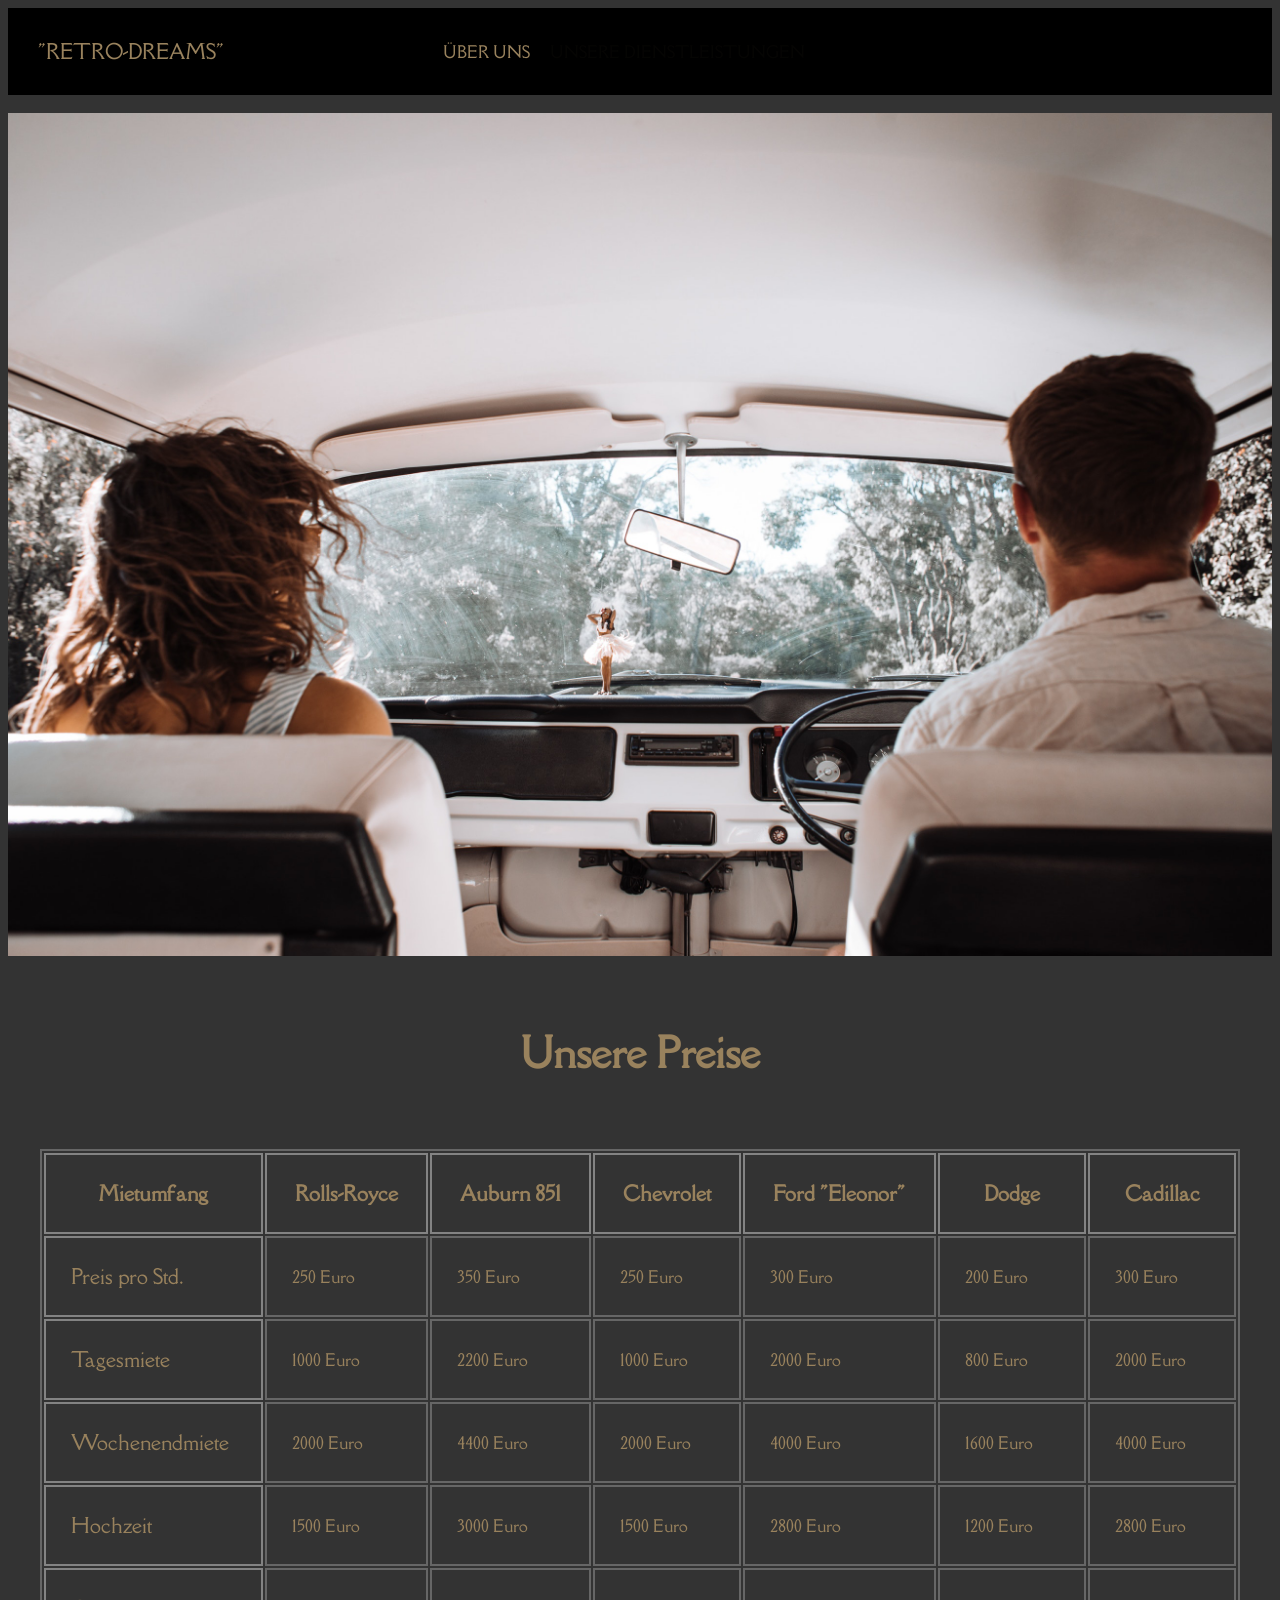
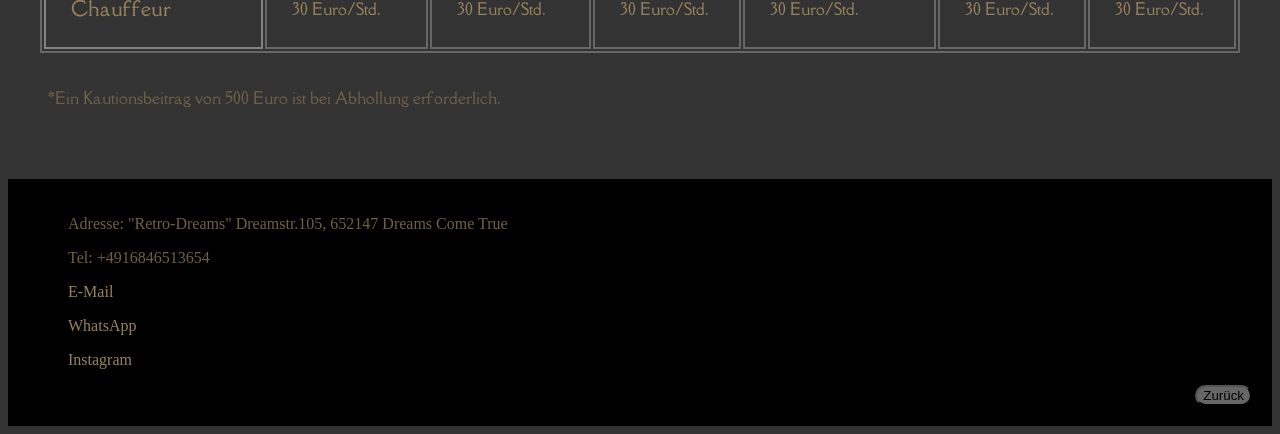
==== preise.html @ 6f09004b "Retro" ====
<!DOCTYPE html>
<html lang="de">
<head>
    <meta charset="UTF-8">
    <meta http-equiv="X-UA-Compatible" content="IE=edge">
    <meta name="viewport" content="width=device-width, initial-scale=1.0">
    <title>Retro-Dreams</title>
    <link rel="stylesheet" href="styles.css">
    <link rel="icon" href="favicon.ico">
    <link rel="preconnect" href="https://fonts.googleapis.com">
    <link rel="preconnect" href="https://fonts.gstatic.com" crossorigin>
    <link href="https://fonts.googleapis.com/css2?family=Della+Respira&display=swap" rel="stylesheet">
</head>
<body class="torso">
    <!-- menü -->
    <nav class="nav">
        <a class="item first color" href="#">"Retro-Dreams"</a>
        <a class="item color" href="index.html #wir">Über Uns</a>
        <a class="item color" href="index.html #angebote">Unsere Dienstleistungen</a>
        <a class="item color" href="#preis">Unsere Preise</a>
        <a class="item color" href="index.html #bewertungen">Bewertungen</a>
        <a class="item color" href="#kontakte">Kontakte</a>
    </nav>
    <br>
    <!-- foto -->
    <div class="about">
        <img class="paar" src="foto.jpg" alt="paar">
    </div>
<br>
<br>
<!-- preise -->
<section id="preis">
<div class="heading">
    <h1>Unsere Preise</h1>
</div>
<br>
<br>
<div class="tabelle">
    <table>
        <tr>
            <th>Mietumfang</th>
            <th>Rolls-Royce</th>
            <th>Auburn 851</th>
            <th>Chevrolet</th>
            <th>Ford "Eleonor"</th>
            <th>Dodge</th>
            <th>Cadillac</th>
        </tr>
        <tr>
            <td class="std">Preis pro Std.</td>
            <td>250 Euro</td>
            <td>350 Euro</td>
            <td>250 Euro</td>
            <td>300 Euro</td>
            <td>200 Euro</td>
            <td>300 Euro</td>
        </tr>
        <tr>
            <td class="std">Tagesmiete</td>
            <td>1000 Euro</td>
            <td>2200 Euro</td>
            <td>1000 Euro</td>
            <td>2000 Euro</td>
            <td>800 Euro</td>
            <td>2000 Euro</td>
        </tr>
        <tr>
            <td class="std">Wochenendmiete</td>
            <td>2000 Euro</td>
            <td>4400 Euro</td>
            <td>2000 Euro</td>
            <td>4000 Euro</td>
            <td>1600 Euro</td>
            <td>4000 Euro</td>
        </tr>
        <tr>
            <td class="std">Hochzeit</td>
            <td>1500 Euro</td>
            <td>3000 Euro</td>
            <td>1500 Euro</td>
            <td>2800 Euro</td>
            <td>1200 Euro</td>
            <td>2800 Euro</td>
        </tr>
        <tr>
            <td class="std">Chauffeur</td>
            <td>30 Euro/Std.</td>
            <td>30 Euro/Std.</td>
            <td>30 Euro/Std.</td>
            <td>30 Euro/Std.</td>
            <td>30 Euro/Std.</td>
            <td>30 Euro/Std.</td>
        </tr>
    </table>
</div>
    <br>
    <p class="schrift">*Ein Kautionsbeitrag von 500 Euro ist bei Abhollung erforderlich.</p>
</section>
<br>
<br>
<br>
<!-- kontakte -->
<section id="kontakte">
<div class="kontakt">
    <p>Adresse: "Retro-Dreams" Dreamstr.105, 652147 Dreams Come True</p>
    <p>Tel: +4916846513654</p>
    <p><a class="deko" href="mailto:DAYWALKER270581@gmx.de">E-Mail</a></p>
    <p><a class="deko" href="https://wa.me/+4916846513654">WhatsApp</a></p>
    <p><a class="deko" href="https://www.instagram.com/vampirenoob/">Instagram</a></p>
    <div class="btn">
        <a href="index.html">
            <button class="btn1">Zurück</button>
        </a>
    </div>
</div>
</section>
<script src="https://cdnjs.cloudflare.com/ajax/libs/gsap/3.11.3/gsap.min.js"></script>
<script src="script.js"></script>
</body>
</html>
---- styles.css ----
.torso{
    background-color: #333333;
}
.nav{
    display: flex;
    justify-content: flex-end;
    background-color: #000000;
    padding: 20px;
}
.item{
    color: #99825d;
    padding: 10px;
    text-transform: uppercase;
    text-decoration: none;
    font-family: 'Della Respira', sans-serif;
}
.first{
    margin-right: auto;
    font-size: 20px;
}
#video{
    width: 100%;
}
.heading{
    display: flex;
    justify-content: center;
}
hr{
    border-color: #99825d;
    width: 75%;
    margin-left: 200px;
}
:hover.color{
    color: #99825d;
}
.features{
    display: flex;
    max-width: 1500px;
    justify-content: space-evenly;
    margin: 0 auto;
    flex-wrap: wrap;
}
.plan{
    box-shadow: 0 4px 12px rgba(0, 0, 0, 0.2), 0 16px 20px rgba(246, 244, 244, 0.2);
    border-radius: 50px;
    display: flex;
    flex-direction: column;
    background-color: #a0a0a0;
    margin: 20px;
    padding: 30px;
    flex:1;
}
h1{
    color: #99825d;
    font-family: 'Della Respira', sans-serif;
    font-size: 40px;
}
h3, img, a{
    align-self: center;
}
h3{
    color: #99825d;
    font-family: 'Della Respira', sans-serif;
    font-size: 30px;
}
h4{
    text-align: center;
    color: #99825d;
    font-family: 'Della Respira', sans-serif;
    font-size: 20px;
}
.list{
    background-color: #666666;
    color: #b59c75;
    font-family: 'Della Respira', sans-serif;
    padding: 10px;
    border-radius: 50px;
    list-style-type: none;
    width: 60%;
    align-self: center;
}
.text{
    display: flex;
    justify-content: center;
}
.cta{
    background-color: #99825d;
    font-size: 30px;
    color: #ffffd2;
    border-radius: 10px;
    align-self: center;
    cursor: grab;
}
:hover.cta{
    background-color: #333333;
}
.price{
    color: #52616b;
    font-family: 'Della Respira', sans-serif;
    font-size: 30px;
    font-weight: bolder;
    align-self: center;
}

.about{
    display: flex;
}
.paar{
    flex: 1;
    width: 100%;
}
table, th, td{
    border:#666666 2px solid;
}
table{
    width: 95%;
}
th, td{
    color: #99825d;
    font-family: 'Della Respira', sans-serif;
    padding: 25px;
}
th, .std{
    border-color: #838383;
    font-size: 20px;
}
.tabelle{
    display: flex;
    justify-content: center;
}
p{
    color: #716045;
    margin-left: 40px;
}
.schrift{
    color: #716045;
    font-family: 'Della Respira', sans-serif;
}
.kontakt{
    background-color: #000000;
    padding: 20px;
}
.deko{
    text-decoration: none;
    color: #99825d;
}
:hover.deko{
    color: #666666;
}
.btn{
    display: flex;
    justify-content: end;
}
.btn1{
    background-color: #666666;
    border-radius: 20px;
}
:hover.btn1{
    background-color: #838383;
}
.creat{
    display: flex;
    justify-content: center;
    color: #666666;
}
.sice{
    font-size: 10px;
}
.bew{
    display: flex;
    max-width: 1500px;
    justify-content: space-evenly;
    margin: 0 auto;
    flex-wrap: wrap;
}
.bewer{
    box-shadow: 0 4px 12px rgba(0, 0, 0, 0.2), 0 16px 20px rgba(246, 244, 244, 0.2);
    border-radius: 50px;
    display: flex;
    flex-direction: column;
    background-color: #717070;
    margin: 20px;
    padding: 30px;
    flex:1;
}
.bewertung{
    background-color: #666666;
    color: #b59c75;
    padding: 20px;
    border-radius: 50px;
    list-style-type: none;
    width: 60%;
    align-self: center;
}

/* mobile */
@media all and (max-width: 900px){
    .torso{
        background-color: #323232;
    }
    .bew{
        display: flex;
        flex-direction: column;
    }
    .vid{
        width: 500px;
    }
    .about{
        width: 550px;
    }
    hr{
        margin-left: 100px;
    }
    th, td, .std{
        font-size: 15px;
        padding: 15px;
    }
    .paar{
        width: 800px;
    }
}

@media all and (max-width: 800px){
    .nav{
        display: flex;
        justify-content: center;
        font-size: 8px;
    }
    .torso{
        background-color:  #323232;
    }
    .bew{
        display: flex;
        flex-direction: column;
    }
    .vid{
        width: 500px;
    }
    .about{
        width: 550px;
    }
    hr{
        margin-left: 100px;
    }
    th, td, .std{
        font-size: 15px;
        padding: 12px;
    }
    .paar{
        width: 750px;
    }
}

@media all and (max-width: 500px){
    .nav{
        display: flex;
        justify-content: center;
        font-size: 6px;
    }
    .first{
        font-size: 10px;
    }
    .hr{
        margin-left: 50px;
    }
    .herz{
        font-size: 20px;
    }
    .mobiletext{
        font-size: 15px;
    }
    .herz1{
        font-size: 15px;
        margin-left: 25px;
    }
    .features{
        width: 400px;
        display: flex;
        justify-content: center;
    }
    .img{
        width: 300px;
    }
    .imgh{
        height: 225px;
    }
    .list{
        width: 250px;
        padding: 20px;
    }
    .torso{
        background-color:  #323232;
    }
    .bew{
        display: flex;
        flex-direction: column;
    }
    .vid{
        width: 200px;
    }
    .about{
        width: 100%;
    }
    hr{
        margin-left: 100px;
    }
    th, td, .std{
        font-size: 7px;
        padding: 7px;
    }
    .paar{
        width: 100px;
    }
}

@media all and (max-width: 400px){
    .nav{
        display: flex;
        justify-content: center;
        font-size: 5px;
        padding: 5px;
    }
    .first{
        font-size: 7px;
    }
    .hr{
        margin-left: 50px;
    }
    .herz{
        font-size: 20px;
    }
    .mobiletext{
        font-size: 15px;
    }
    .herz1{
        font-size: 15px;
        margin-left: 25px;
    }
    .features{
        width: 400px;
        display: flex;
        justify-content: center;
    }
    .img{
        width: 300px;
    }
    .imgh{
        height: 225px;
    }
    .list{
        width: 250px;
        padding: 20px;
    }
    .torso{
        background-color:  #323232;
    }
    .bew{
        display: flex;
        flex-direction: column;
    }
    .vid{
        width: 200px;
    }
    .about{
        width: 100%;
    }
    hr{
        margin-left: 100px;
    }
    th, td, .std{
        font-size: 6px;
        padding: 6px;
    }
    .paar{
        width: 100px;
    }
}
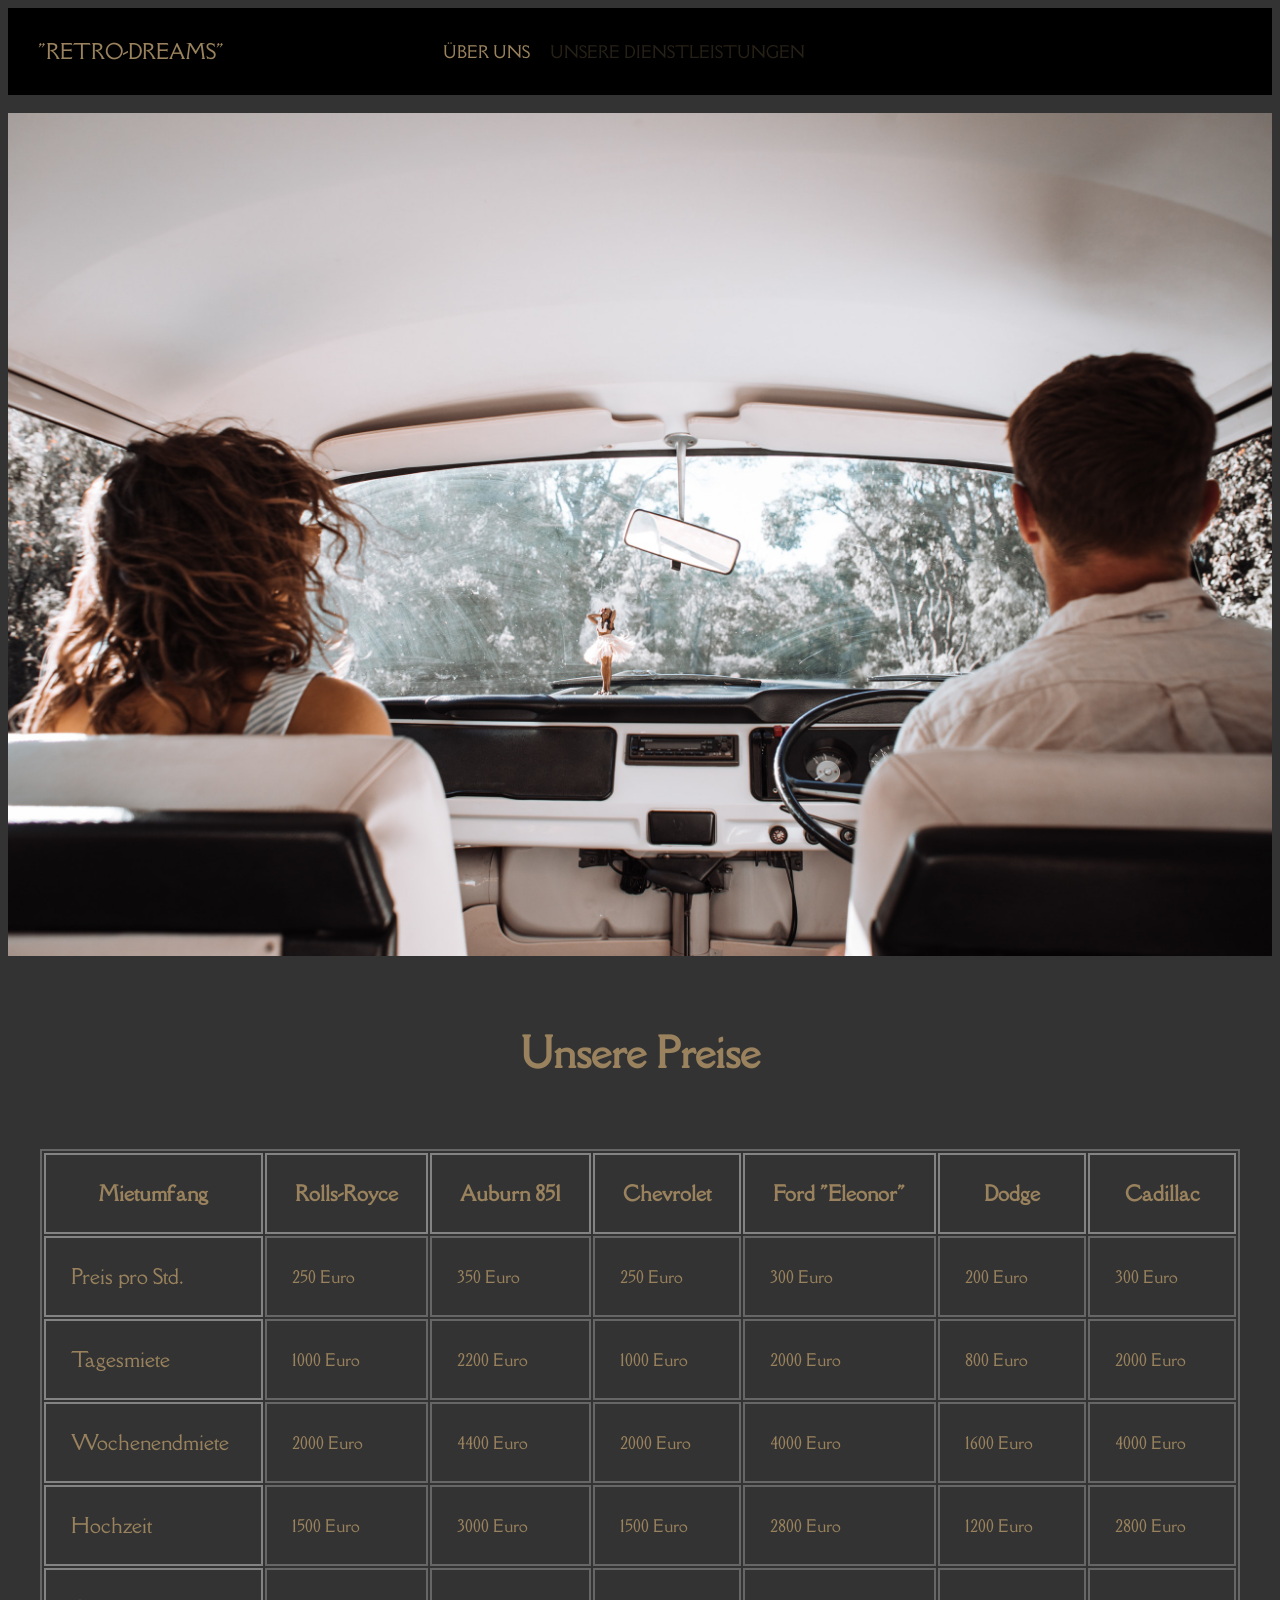
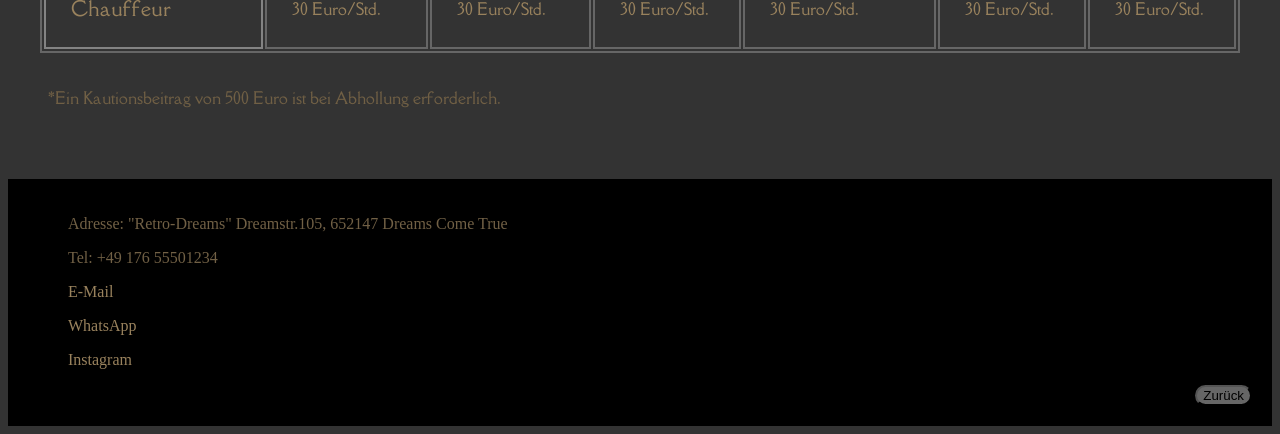
==== commit 33a11584: "Initial commit: Retro-Dreams Landingpage" ====
--- a/preise.html
+++ b/preise.html
@@ -2,7 +2,6 @@
 <html lang="de">
 <head>
     <meta charset="UTF-8">
-    <meta http-equiv="X-UA-Compatible" content="IE=edge">
     <meta name="viewport" content="width=device-width, initial-scale=1.0">
     <title>Retro-Dreams</title>
     <link rel="stylesheet" href="styles.css">
@@ -15,10 +14,10 @@
     <!-- menü -->
     <nav class="nav">
         <a class="item first color" href="#">"Retro-Dreams"</a>
-        <a class="item color" href="index.html #wir">Über Uns</a>
-        <a class="item color" href="index.html #angebote">Unsere Dienstleistungen</a>
+        <a class="item color" href="index.html#wir">Über Uns</a>
+        <a class="item color" href="index.html#angebote">Unsere Dienstleistungen</a>
         <a class="item color" href="#preis">Unsere Preise</a>
-        <a class="item color" href="index.html #bewertungen">Bewertungen</a>
+        <a class="item color" href="index.html#bewertungen">Bewertungen</a>
         <a class="item color" href="#kontakte">Kontakte</a>
     </nav>
     <br>
@@ -103,9 +102,9 @@
 <section id="kontakte">
 <div class="kontakt">
     <p>Adresse: "Retro-Dreams" Dreamstr.105, 652147 Dreams Come True</p>
-    <p>Tel: +4916846513654</p>
-    <p><a class="deko" href="mailto:DAYWALKER270581@gmx.de">E-Mail</a></p>
-    <p><a class="deko" href="https://wa.me/+4916846513654">WhatsApp</a></p>
+    <p>Tel: +49 176 55501234</p>
+    <p><a class="deko" href="mailto:info@retro-dreams-fake.de">E-Mail</a></p>
+    <p><a class="deko" href="https://wa.me/4917655501234">WhatsApp</a></p>
     <p><a class="deko" href="https://www.instagram.com/vampirenoob/">Instagram</a></p>
     <div class="btn">
         <a href="index.html">
--- a/styles.css
+++ b/styles.css
@@ -30,7 +30,7 @@
     width: 75%;
     margin-left: 200px;
 }
-:hover.color{
+.color:hover{
     color: #99825d;
 }
 .features{
@@ -91,7 +91,7 @@
     align-self: center;
     cursor: grab;
 }
-:hover.cta{
+.cta:hover{
     background-color: #333333;
 }
 .price{
@@ -144,7 +144,7 @@
     text-decoration: none;
     color: #99825d;
 }
-:hover.deko{
+.deko:hover{
     color: #666666;
 }
 .btn{
@@ -155,7 +155,7 @@
     background-color: #666666;
     border-radius: 20px;
 }
-:hover.btn1{
+.btn1:hover{
     background-color: #838383;
 }
 .creat{
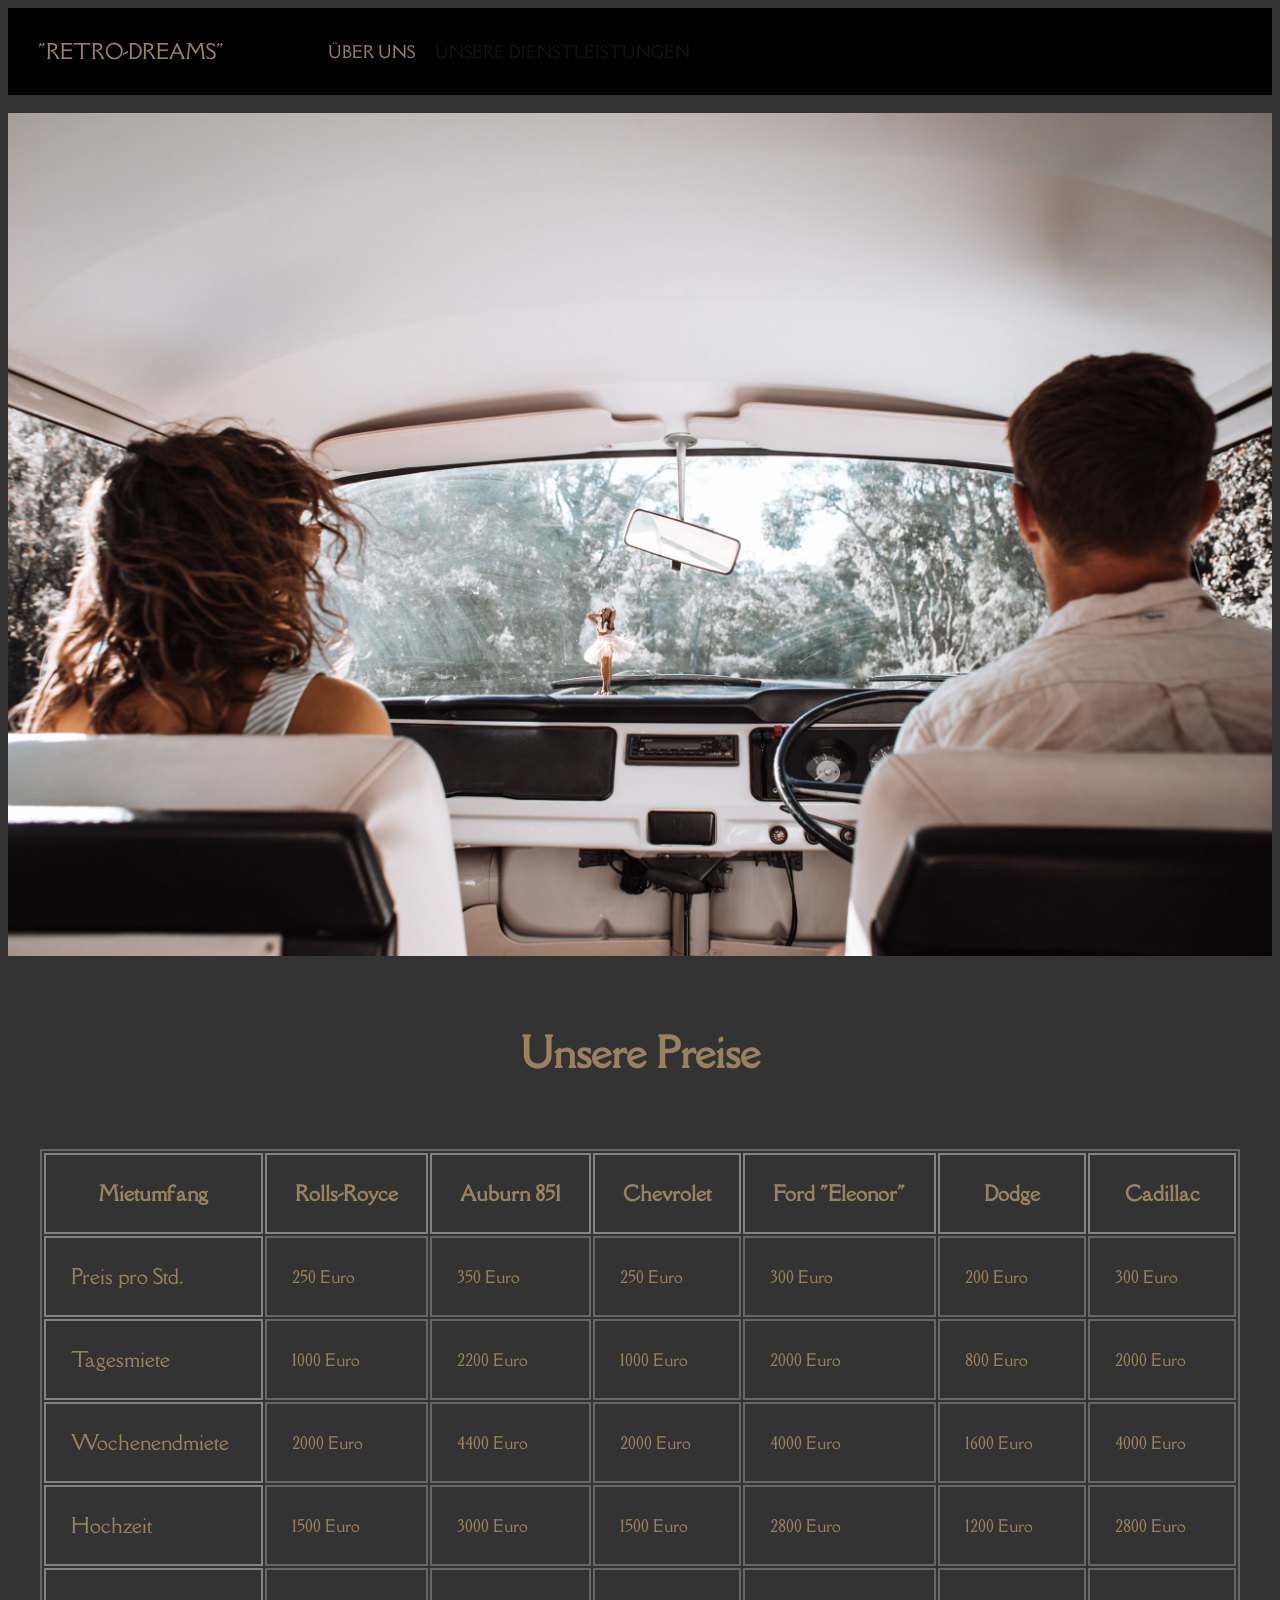
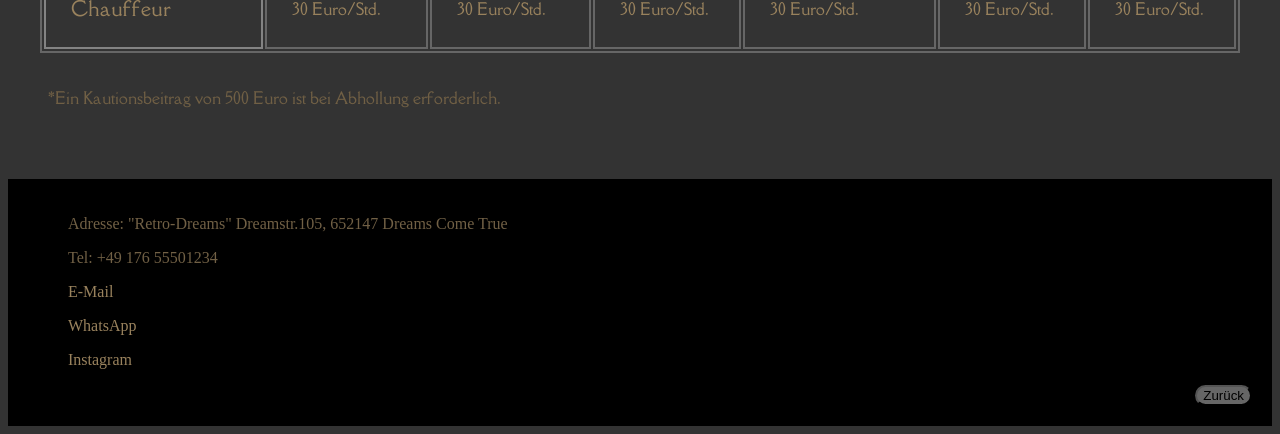
==== commit 95cecdd4: "Add booking form page with car preselection and dynamic pricing" ====
--- a/preise.html
+++ b/preise.html
@@ -14,11 +14,19 @@
     <!-- menü -->
     <nav class="nav">
         <a class="item first color" href="#">"Retro-Dreams"</a>
-        <a class="item color" href="index.html#wir">Über Uns</a>
-        <a class="item color" href="index.html#angebote">Unsere Dienstleistungen</a>
-        <a class="item color" href="#preis">Unsere Preise</a>
-        <a class="item color" href="index.html#bewertungen">Bewertungen</a>
-        <a class="item color" href="#kontakte">Kontakte</a>
+        <button class="hamburger" id="hamburgerBtn" aria-label="Menü öffnen" aria-expanded="false" aria-controls="navLinks">
+            <span></span>
+            <span></span>
+            <span></span>
+        </button>
+        <div class="nav-links" id="navLinks">
+            <a class="item color" href="index.html#wir">Über Uns</a>
+            <a class="item color" href="index.html#angebote">Unsere Dienstleistungen</a>
+            <a class="item color" href="#preis">Unsere Preise</a>
+            <a class="item color" href="buchung.html">Buchung</a>
+            <a class="item color" href="index.html#bewertungen">Bewertungen</a>
+            <a class="item color" href="#kontakte">Kontakte</a>
+        </div>
     </nav>
     <br>
     <!-- foto -->
--- a/styles.css
+++ b/styles.css
@@ -4,8 +4,41 @@
 .nav{
     display: flex;
     justify-content: flex-end;
+    align-items: center;
     background-color: #000000;
     padding: 20px;
+    position: relative;
+}
+.nav-links{
+    display: flex;
+}
+.hamburger{
+    display: none;
+    flex-direction: column;
+    justify-content: space-between;
+    width: 30px;
+    height: 22px;
+    background: none;
+    border: none;
+    cursor: pointer;
+    padding: 0;
+}
+.hamburger span{
+    display: block;
+    height: 3px;
+    width: 100%;
+    background-color: #99825d;
+    border-radius: 2px;
+    transition: transform 0.3s ease, opacity 0.3s ease;
+}
+.hamburger.active span:nth-child(1){
+    transform: translateY(9.5px) rotate(45deg);
+}
+.hamburger.active span:nth-child(2){
+    opacity: 0;
+}
+.hamburger.active span:nth-child(3){
+    transform: translateY(-9.5px) rotate(-45deg);
 }
 .item{
     color: #99825d;
@@ -49,6 +82,16 @@
     margin: 20px;
     padding: 30px;
     flex:1;
+}
+.img{
+    max-width: 100%;
+    height: auto;
+    border-radius: 10px;
+}
+.imgh{
+    max-height: 260px;
+    object-fit: cover;
+    width: 100%;
 }
 h1{
     color: #99825d;
@@ -136,6 +179,54 @@
     color: #716045;
     font-family: 'Della Respira', sans-serif;
 }
+
+.formular-wrapper{
+    display: flex;
+    justify-content: center;
+}
+#buchungsForm{
+    display: flex;
+    flex-direction: column;
+    background-color: #a0a0a0;
+    border-radius: 30px;
+    padding: 40px;
+    width: 90%;
+    max-width: 500px;
+    box-shadow: 0 4px 12px rgba(0, 0, 0, 0.2), 0 16px 20px rgba(246, 244, 244, 0.2);
+}
+#buchungsForm label{
+    color: #333333;
+    font-family: 'Della Respira', sans-serif;
+    margin-top: 20px;
+    margin-bottom: 8px;
+}
+#buchungsForm input,
+#buchungsForm select{
+    padding: 12px;
+    border-radius: 10px;
+    border: none;
+    font-family: 'Della Respira', sans-serif;
+    font-size: 16px;
+    background-color: #ffffff;
+    color: #333333;
+}
+#buchungsForm input:focus,
+#buchungsForm select:focus{
+    outline: 2px solid #99825d;
+}
+.preis-anzeige{
+    color: #333333;
+    font-family: 'Della Respira', sans-serif;
+    margin: 10px 0 0 0;
+    font-weight: bold;
+    min-height: 20px;
+}
+#buchungsForm button{
+    margin-top: 30px;
+    padding: 12px;
+    border: none;
+}
+
 .kontakt{
     background-color: #000000;
     padding: 20px;
@@ -194,6 +285,34 @@
 }
 
 /* mobile */
+/* hamburger menü */
+@media all and (max-width: 700px){
+    .hamburger{
+        display: flex;
+    }
+    .nav{
+        justify-content: space-between;
+    }
+    .nav-links{
+        display: none;
+        flex-direction: column;
+        position: absolute;
+        top: 100%;
+        left: 0;
+        width: 100%;
+        background-color: #000000;
+        z-index: 10;
+    }
+    .nav-links.active{
+        display: flex;
+    }
+    .nav-links .item{
+        padding: 15px 20px;
+        font-size: 16px;
+        text-align: center;
+    }
+}
+
 @media all and (max-width: 900px){
     .torso{
         background-color: #323232;
@@ -221,11 +340,6 @@
 }
 
 @media all and (max-width: 800px){
-    .nav{
-        display: flex;
-        justify-content: center;
-        font-size: 8px;
-    }
     .torso{
         background-color:  #323232;
     }
@@ -252,11 +366,6 @@
 }
 
 @media all and (max-width: 500px){
-    .nav{
-        display: flex;
-        justify-content: center;
-        font-size: 6px;
-    }
     .first{
         font-size: 10px;
     }
@@ -277,12 +386,6 @@
         width: 400px;
         display: flex;
         justify-content: center;
-    }
-    .img{
-        width: 300px;
-    }
-    .imgh{
-        height: 225px;
     }
     .list{
         width: 250px;
@@ -314,12 +417,6 @@
 }
 
 @media all and (max-width: 400px){
-    .nav{
-        display: flex;
-        justify-content: center;
-        font-size: 5px;
-        padding: 5px;
-    }
     .first{
         font-size: 7px;
     }
@@ -340,12 +437,6 @@
         width: 400px;
         display: flex;
         justify-content: center;
-    }
-    .img{
-        width: 300px;
-    }
-    .imgh{
-        height: 225px;
     }
     .list{
         width: 250px;
